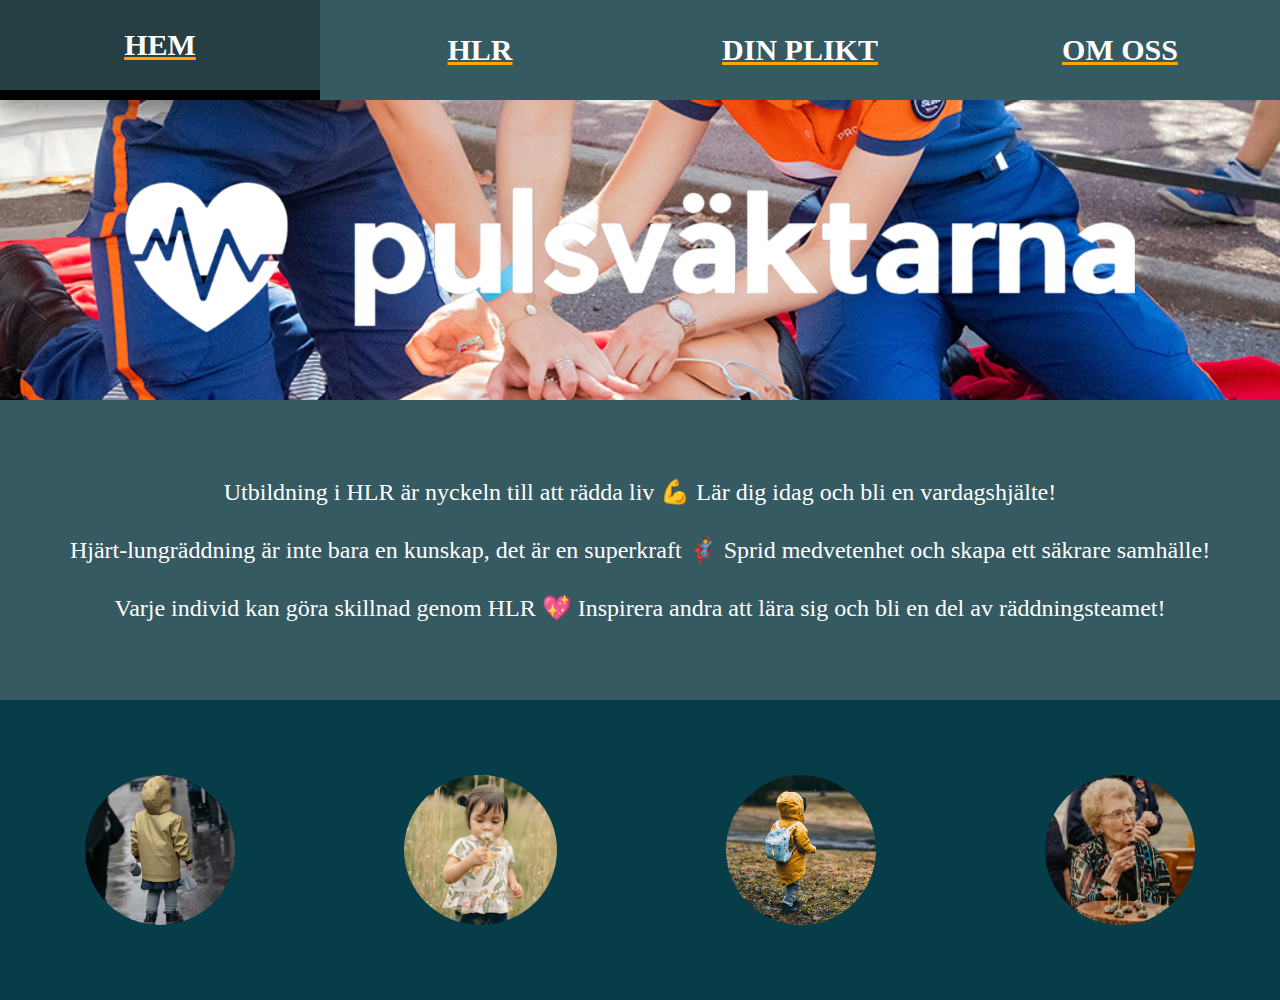
==== index.html @ 36053cb9 "skidresa jobb" ====
<!DOCTYPE html>
<html lang="en">
<head>
    <meta charset="UTF-8">
    <meta http-equiv="X-UA-Compatible" content="IE=edge">
    <meta name="viewport" content="width=device-width, initial-scale=1.0">
    <title>Main</title>
    <link rel="stylesheet" href="css/style.css">
</head>
<body>
    
    <nav>
        <ul id="link_list">
            <li><a href="/index.html">Hem</a></li>
            <li><a href="/hlr.html">HLR</a></li>
            <li><a href="/din_plikt.html">Din plikt</a></li>
            <li><a href="om_oss.html">Om oss</a></li>
        </ul>
        
        <div id="burger">
            <div id="burger_line_1" class="burger_line"></div>
            <div id="burger_line_2" class="burger_line"></div>
            <div id="burger_line_3" class="burger_line"></div>
        </div>
    </nav>

<div id="wrapper_main">

    
    <header id="rubrik">
        <img id="Logga_om_oss" src="/img/Logo_pulsväktarna_vit.png" alt="ERROR">
    </header>
    
    
    <div id="mobil_bilder">
        <img class="context_bild_main" src="/img/lil_bro_2.jpg" alt="ERROR">
        <img class="context_bild_main" src="/img/lil_bro_1.jpg" alt="ERROR">
        <img class="context_bild_main" src="/img/lil_bro_yellow.jpg" alt="ERROR">
        <img class="context_bild_main" src="/img/old_bro_1.jpg" alt="ERROR">
    </div>

    <div id="slogan">
        <p class="slagord"> Utbildning i HLR är nyckeln till att rädda liv 💪 Lär dig idag och bli en vardagshjälte!</p>

        <p class="slagord"> Hjärt-lungräddning är inte bara en kunskap, det är en superkraft 🦸 Sprid medvetenhet och skapa ett säkrare samhälle!</p>

        <p class="slagord"> Varje individ kan göra skillnad genom HLR 💖 Inspirera andra att lära sig och bli en del av räddningsteamet!</p>
    </div>

</div>

<script src="js/script.js"></script>

</body>
</html>
---- css/style.css ----
* {
    margin: 0;
    padding: 0;
    box-sizing: border-box;

    --burgerline_width: 30px;
    --burgerline_height: 6px;
    --burgerline_margin: 5px;
    font-family: "Playfair Display", serif;
    font-optical-sizing: auto;
    font-weight: <weight>;
    font-style: normal;
}

/* Generella taggar */
nav {
    height: 100px;
    width: 100%;
    background-color: var(--background_color);
    display: flex;
    justify-content: flex-end;
    align-items: center;
    background-color:#263f45;
    font-family: 'Courier New', Courier, monospace;
}

/* Wrappers Phone mode*/
#wrapper_main {
    display: grid;
    width: 100%;
    grid-template-columns:1fr;
    grid-template-rows: 200px 300px 150px;
    grid-template-areas: 
    "rub"
    "slogan" 
    "bilder"
    ;
}

#wrapper_hrl {
    display: grid;
    width: 100%;   
    grid-template-columns:1fr;
    grid-template-rows: 200px 300px 250px;
    grid-template-areas: 
    "rub"
    "picture2" 
    "text"
    ;
}

#wrapper_din_plikt {
    display: grid;
    height: 100vh;
    grid-template-columns:1fr;
    grid-template-rows: 200px 1fr;
    grid-template-areas: 
    "rub"
    "etik"
    ;
}

#wrapper_om_oss {
    display: grid;
    height: 100vh;
    grid-template-columns:1fr;
    grid-template-rows: 200px 200px 200px 200px;
    grid-template-areas: 
    "rub"
    "text1"
    "pic"
    "text2"
    ;
}


/* Responsiv layout taggar */
.links_visible {
    transform: translateY(500px);
}

.burger_line {
    width: var(--burgerline_width);
    height: var(--burgerline_height);
    margin: var(--burgerline_margin);
    background: rgb(255, 255, 255);
    border-radius: 20%;
    transition: all 0.5s;
}

#link_list {
    background: var(--background_color);
    display: flex;
    flex-direction: column;
    height: 200px;
    position: absolute;
    top: -400px;
    background-color:#263f45;
    list-style: none;
    z-index: 1;
    align-items: center;
    justify-content: space-around;
    width: 110px;
    border-bottom-left-radius: 30px;
    transition: 0.5s;
    
    
}

#burger {
    margin-right: 30px;
    cursor: pointer;
}

#link_list a {
    text-decoration: none;
    color: rgb(255, 255, 255);
    font-weight: bold;
    font-size: 0.8rem;
    text-transform: uppercase;
}

.burger_in_x_form #burger_line_2 {
    opacity: 0;
}

.burger_in_x_form #burger_line_1 {
    transform: translateY(calc(var(--burgerline_height) + var(--burgerline_margin))) rotate(45deg);
}

.burger_in_x_form #burger_line_3 {
    transform: translateY(calc((-1)*(var(--burgerline_height) + var(--burgerline_margin)))) rotate(-45deg);
}

/*Homepage phone mode*/
#rubrik {
    grid-area: rub;
    background-color: red;
    height: 100%;
    width: 100%;
    display: flex;
    align-items: center;
    justify-content: center;
    background-image: url("/img/Main_hlr.jpg");

}


#Logga_om_oss {
    height: auto;
    width: 85%;
}

#slogan {
    grid-area: slogan;
    width: 100%;
    background-color: #355A61;
    color: white;
    display: flex;
    flex-direction: column;
    justify-content: space-evenly;
    padding: 20px;
    font-size: 1.2rem;
}

#mobil_bilder {
    grid-area: bilder;
    background-color: #063d48;
    display: flex;
    justify-content: space-evenly;
    align-items: center;
    width: 100%;
}

.context_bild_main {
    border-radius: 50%;
    height: auto;
    width: 20%;

}

    
/* HRL Phone mode*/
#rubrik_hrl {
    grid-area: rub;
    background-color: #355A61;
    height: 100%;
    width: 100%;
    display: flex;
    align-items: center;
    justify-content: center;
    flex-direction: column;
    padding: 20px;
}

.big_text {
    color: orange;
    font-size: 2rem;
}

#inledning_hlr {
    color: white;
    width: 100%;
    font-size: 1rem;

}

#picture_hlr_1 {
    background-color: #4c7a83;
    grid-area: picture2;
    display: flex;
    align-items: center;
    justify-content: center;
}

#bild1 {
    width: 300px;
    height: auto;
}


#x1_axel {
    position: absolute;
    bottom: 15%;
    right: 0%;
    display: flex;
    flex-direction: row;
    width: 340px;
    justify-content: space-between;
    letter-spacing: 15px;
    color: rgb(255, 102, 0);
}
#inte_spaced {
    letter-spacing: normal;
    position: relative;
    font-size: 0.5rem;
    right: 5%;  
}
#y1_axel {
    position: absolute;
    right: 95%;
    bottom: 45%;
    display: flex;
    flex-direction: column;
    width: 5px;
    font-size: 0.8rem;
    color: rgb(255, 102, 0);
}



#text_hlr {
    grid-area: text;
    background-color: #304f56;
    display: flex;
    justify-content: center;
    text-align: center;
    align-items: center;
    flex-direction: column;
    color: white;
    padding: 10px;
}

#intro_7_steg {
    color: orange;
    margin: 10px;

}

/* Din plikt Phone mode*/

#rubrik_din_plikt {
    grid-area: rub;
    display: flex;
    justify-content: center;
    align-items: center;
    padding: 20px;
    font-size: 2rem;
    background-color: #376c77;
    height: 100%;
    width: 100%;
    color: orange;
    
}

#plikt_bak {
    width: 90%;
    height: auto;
    filter: brightness(40%);
    box-shadow: 10px 10px 30px 10px rgba(0, 0, 0, 0.7);
}

#text_din_plikt {
    grid-area: etik;
    background-color: #10343b;
    width: 100%;
    height: 100%;
    display: flex;
    justify-content: center;
    align-items: center;
    overflow: visible;
    position: relative;
}

#moral_text {
    width: 85%;
    font-size: 1rem;
    color: white;
    position: absolute;
}

.line {
    font-size: 2rem;
    color: orange;
    word-spacing: 0px;
}

/* Om oss Phone mode*/

#rubrik_om_oss {
    grid-area: rub;
    background-color: #376c77;
    height: 100%;
    display: flex;
    justify-content: center;
    align-items: center;
}

#om_oss_intro {
    grid-area: text1;
    background-color: #254a51;
    height: 100%;
    padding: 10px;
    color: white;
    flex-direction: row;
    padding: 20px;
    font-size: 1rem;
}

#text_om_oss {
    grid-area: text2;
    background-color: #1a373d;
    display: flex;
    justify-content: center;
    align-items: flex-start;
    padding: 20px;
    color: white;
    flex-direction: column;
    font-size: 1.2rem;
}

#picture_om_oss_1 {
    grid-area: pic;
    background-image: url("/img/Om_oss_1.jpg");
    background-size: cover;
}

@media screen and (min-width: 800px) {
    

/*Burger tranformation*/
#burger {

    display: none;
    }
    
    #link_list {
        flex-direction: row;
        height: 100px;
        width: 100%;
        position: absolute;
        top: 0px;
        justify-content: space-evenly;
        
    }

    #link_list a {
        font-size: 30px;
    }
    
    li {
        background-color:#355A61;
        display: flex;
        width: 100%;
        height: 100%;
        text-decoration: underline;
        text-decoration-color: orange;
    }

    li:hover {
        background-color: #263f45;
        color: white;
        border-bottom: 10px solid black;
        transition: 0.2s;
        box-shadow: 0 12px 16px 0 rgba(0,0,0,0.24), 0 17px 50px 0 rgba(0,0,0,0.19);
    }
    
    a { 
        height: 100%;
        width: 100%;
        display: flex;
        justify-content: center;
        align-items: center;
    }
    
/* Wrappers computer mode*/
#wrapper_main {
    display: grid;
    width: 100%;
    grid-template-columns:1fr;
    grid-template-rows: 300px 300px 300px;
    grid-template-areas: 
    "rub"
    "slogan"
    "bilder"
    ;
}

#wrapper_hrl {
    display: grid;
    height: 100vh;
    width: 100%;
    grid-template-columns:1fr 1fr;
    grid-template-rows: 300px 200px auto;
    grid-template-areas: 
    "rub text"
    "picture2 text"
    "picture2 text"
    ;
}

#wrapper_din_plikt {
    display: grid;
    height: 100vh;
    grid-template-columns:1fr;
    grid-template-rows: 200px 500px;
    grid-template-areas: 
    "rub"
    "etik"
    ;
}

#wrapper_om_oss {
    display: grid;
    height: 100vh;
    width: 100%;
    grid-template-columns:1fr 1fr;
    grid-template-rows: 200px auto;
    grid-template-areas: 
    "rub text"
    "pic1 pic1"
    ;
}



/* Homepage Computer mode*/
#rubrik {
    grid-area: rub;
    background-image: url("/img/Main_hlr.jpg");
    background-size: cover;
    width: 100%;
} 

#Logga_om_oss {
    height: auto;
    width: 85%;
}


#slogan {
    grid-area: slogan;
    width: 100%;
    display: flex;
    align-items: center;
    justify-content: center;

}

.slagord {
    padding: 15px;
    font-size: 1.5rem;

}

#mobil_bilder {
    grid-area: bilder;
    width: 100%;
    visibility: visible;
    background-color: #063d48;
    display: flex;
    align-items: center;
    justify-content: space-around;
    flex-direction: row;
}

.context_bild_main {
    border-radius: 50%;
    height: 50%;
    width: auto;

}



/* HRL Computer mode*/
#rubrik_hrl {
    grid-area: rub;
    background-color: #47676d;
    width: 100%;
    color: white;
    display: flex;
    flex-direction: column;
    align-items: center;
    justify-content: flex-start;
}

#inledning_hlr {
    margin-top: 2px;
    color: white;
    width: 80%;
    word-spacing: 2px;
    font-size: 20px;

}

.big_text {
    font-size: 60px;
    margin-top: 60px;
}

#picture_hlr_1 {
    background-color:#47676d;
    grid-area: picture2;
    position: relative;
}

#bild1 {
    width: 350px;
    height: auto;
    position: absolute;
    left: 20%;
    bottom: 40px;
}

#x1_axel {
    position: absolute;
    bottom: 0px;
    right: 25%;
    display: flex;
    flex-direction: row;
    width: 340px;
    justify-content: space-between;
    letter-spacing: 24px;
    color: orange;
}

#inte_spaced {
    font-size: 0.8rem;
    position: relative;
    bottom: 30px;
}

#y1_axel {
    position: absolute;
    right: 90%;
    bottom: 100px;
    display: flex;
    flex-direction: column;
    width: 5px;
    font-size: medium;
    color: orange;
}

#text_hlr {
    grid-area: text;
    background-color:#47676d;
    display: flex;
    justify-content: flex-start;
    align-items: flex-start;
    flex-direction: column;
    padding-left: 10%;
    list-style-type: circle;
    list-style: none;
}


#intro_7_steg {
    color: white;
    margin-bottom: 10px;
    font-size: x-large;
    position: relative;
    margin-top: 25%;
}

.steg_7 {
    color: white;
    font-size: large;
    padding-top: 5px;
    padding-bottom: 5px;
    text-align: left;

}







/* Din plikt Computer mode*/

#rubrik_din_plikt {
    grid-area: rub;
    background-color:#47676d;
    height: 100%;
    width: 100%;
    display: flex;
    justify-content: center;
    align-items: center;
    font-weight: bolder;
    color: orange;
    font-size: 3rem;
}


#text_din_plikt {
    grid-area: etik;
    width: 100%;
    display: flex;
    justify-content: center;
    align-items: center;
    padding: 70px;
    color: white;
    font-size: larger;
    background-color:#355A61;
    overflow: visible;
    position: relative;
}

#plikt_bak {
    width: 80%;
    height: auto;
    position: relative;
    filter: brightness(40%);
}

#moral_text {
    font-size: 1.5rem;
    color: white;
    position: absolute;
    width: 60%;
}

.line {
    font-size: 4rem;
    color: orange;
    letter-spacing: 0px;
}


#line_close {
    font-size: 4rem;
    color: orange;
    letter-spacing: -0.6rem;

}
/* Om oss Computer mode*/

.color {
    color: orange;

}

#rubrik_om_oss {
    grid-area: rub;
    background-color: #263f45;
    height: 100%;
    display: flex;
    position: relative;
    align-items: center;
    justify-content: center;
    width: 200%;
}

#Logga_om_oss {
    height: auto;
    z-index: 6;
}

#om_oss_intro {
    font-family: "Playfair Display", serif;
  font-optical-sizing: auto;
  font-weight: <weight>;
  font-style: normal;
    position: absolute;
    padding-bottom: 20px;
    padding-top: 5%;
    background-color: transparent;
    height: 50%;
    z-index: 5;
    width: 40%;
    font-size: 1.6rem;
    color: white;
    left: 6%;
}

#text_om_oss {
    grid-area: text;
    position: absolute;
    padding-top: 15%;
    padding-left: 35px;
    right: 0px;
    height: 100%;
    width: 40%;
    background-color: #263f45;
    color: white;
    display: flex;
    flex-direction: column;
    justify-content: center;
    font-size: 1.3rem;
    filter:opacity(80%);
    overflow: visible;
    z-index: 5;
    row-gap: 30px;
    
}

.text_inuti_oss {
    text-align: left;
    width: 50%;
}

#picture_om_oss_1 {
    background-image: url(/img/Om_oss_2.jpg);
    background-position: center;
    height: 100%;
    width: 100%;
    background-size: cover;
    filter: brightness(50%);
    grid-area: pic1;
    
}

    }
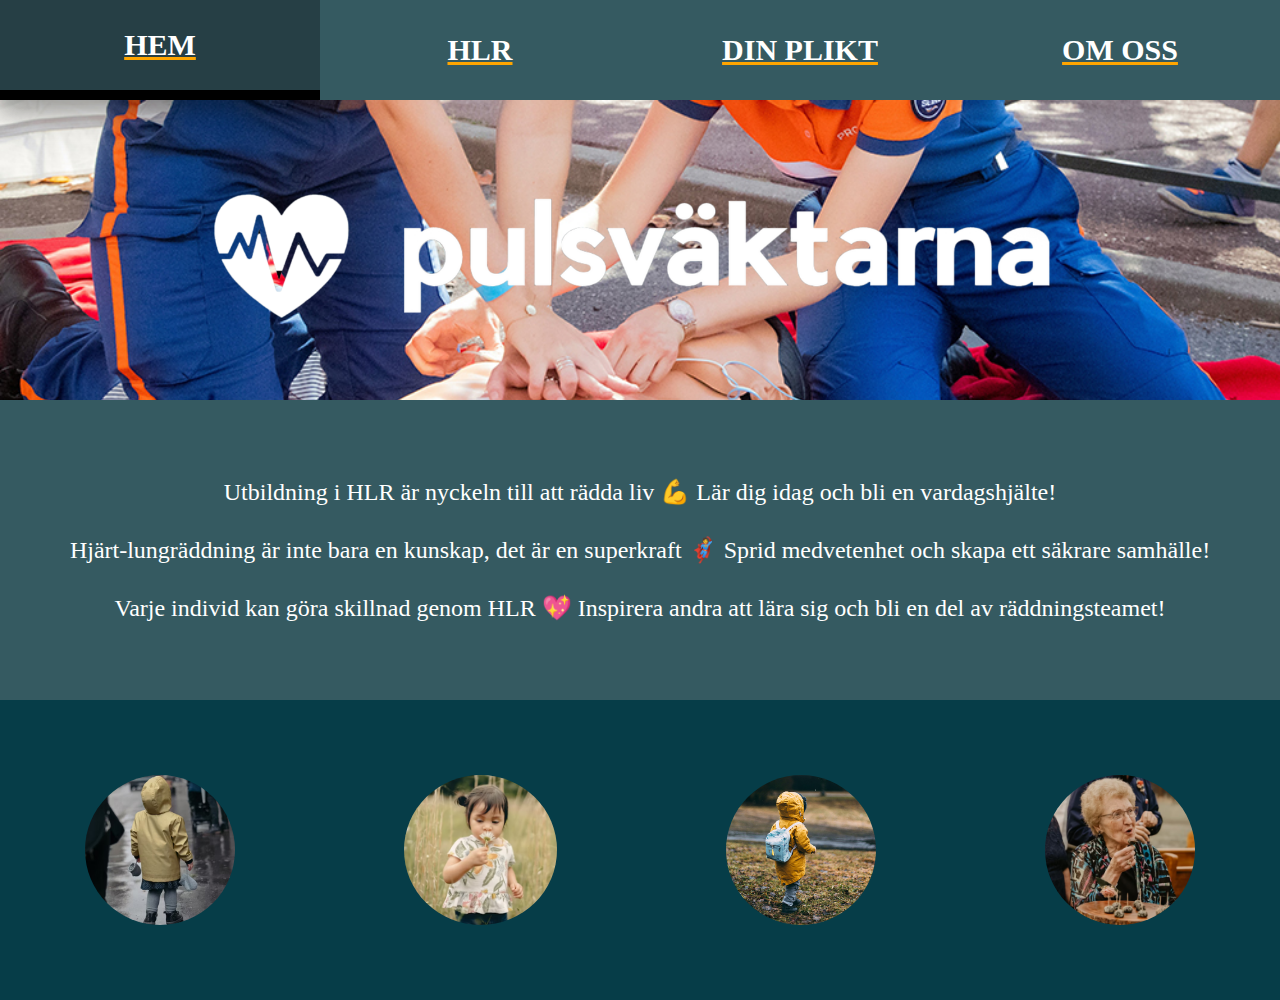
==== commit a4170cb7: "extra" ====
--- a/index.html
+++ b/index.html
@@ -1,5 +1,5 @@
 <!DOCTYPE html>
-<html lang="en">
+<html lang="sv">
 <head>
     <meta charset="UTF-8">
     <meta http-equiv="X-UA-Compatible" content="IE=edge">
@@ -8,7 +8,6 @@
     <link rel="stylesheet" href="css/style.css">
 </head>
 <body>
-    
     <nav>
         <ul id="link_list">
             <li><a href="/index.html">Hem</a></li>
@@ -16,40 +15,28 @@
             <li><a href="/din_plikt.html">Din plikt</a></li>
             <li><a href="om_oss.html">Om oss</a></li>
         </ul>
-        
         <div id="burger">
             <div id="burger_line_1" class="burger_line"></div>
             <div id="burger_line_2" class="burger_line"></div>
             <div id="burger_line_3" class="burger_line"></div>
         </div>
     </nav>
-
-<div id="wrapper_main">
-
-    
-    <header id="rubrik">
-        <img id="Logga_om_oss" src="/img/Logo_pulsväktarna_vit.png" alt="ERROR">
-    </header>
-    
-    
-    <div id="mobil_bilder">
-        <img class="context_bild_main" src="/img/lil_bro_2.jpg" alt="ERROR">
-        <img class="context_bild_main" src="/img/lil_bro_1.jpg" alt="ERROR">
-        <img class="context_bild_main" src="/img/lil_bro_yellow.jpg" alt="ERROR">
-        <img class="context_bild_main" src="/img/old_bro_1.jpg" alt="ERROR">
+    <div id="wrapper_main">
+        <header id="rubrik">
+            <img id="Logga_om_oss" src="/img/Logo_pulsväktarna_vit.png" alt="logga (pulsväktarna)">
+        </header>
+        <div id="mobil_bilder">
+            <img class="context_bild_main" src="/img/lil_bro_2.jpg" alt="Bild på Barn">
+            <img class="context_bild_main" src="/img/lil_bro_1.jpg" alt="Bild på Barn">
+            <img class="context_bild_main" src="/img/lil_bro_yellow.jpg" alt="Bild på Barn">
+            <img class="context_bild_main" src="/img/old_bro_1.jpg" alt="Bild på Äldre">
+        </div>
+        <div id="slogan">
+            <p class="slagord"> Utbildning i HLR är nyckeln till att rädda liv 💪 Lär dig idag och bli en vardagshjälte!</p>
+            <p class="slagord"> Hjärt-lungräddning är inte bara en kunskap, det är en superkraft 🦸 Sprid medvetenhet och skapa ett säkrare samhälle!</p>
+            <p class="slagord"> Varje individ kan göra skillnad genom HLR 💖 Inspirera andra att lära sig och bli en del av räddningsteamet!</p>
+        </div>
     </div>
-
-    <div id="slogan">
-        <p class="slagord"> Utbildning i HLR är nyckeln till att rädda liv 💪 Lär dig idag och bli en vardagshjälte!</p>
-
-        <p class="slagord"> Hjärt-lungräddning är inte bara en kunskap, det är en superkraft 🦸 Sprid medvetenhet och skapa ett säkrare samhälle!</p>
-
-        <p class="slagord"> Varje individ kan göra skillnad genom HLR 💖 Inspirera andra att lära sig och bli en del av räddningsteamet!</p>
-    </div>
-
-</div>
-
-<script src="js/script.js"></script>
-
+    <script src="js/script.js"></script>
 </body>
 </html>--- a/css/style.css
+++ b/css/style.css
@@ -1,8 +1,5 @@
 
-
-
-
-* {
+*{
     margin: 0;
     padding: 0;
     box-sizing: border-box;
@@ -11,8 +8,6 @@
     --burgerline_height: 6px;
     --burgerline_margin: 5px;
     font-family: "Playfair Display", serif;
-    font-optical-sizing: auto;
-    font-weight: <weight>;
     font-style: normal;
 }
 
@@ -33,7 +28,7 @@
     display: grid;
     width: 100%;
     grid-template-columns:1fr;
-    grid-template-rows: 200px 300px 150px;
+    grid-template-rows: 200px 300px 400px;
     grid-template-areas: 
     "rub"
     "slogan" 
@@ -45,7 +40,7 @@
     display: grid;
     width: 100%;   
     grid-template-columns:1fr;
-    grid-template-rows: 200px 300px 250px;
+    grid-template-rows: 200px 300px 300px;
     grid-template-areas: 
     "rub"
     "picture2" 
@@ -68,7 +63,7 @@
     display: grid;
     height: 100vh;
     grid-template-columns:1fr;
-    grid-template-rows: 200px 200px 200px 200px;
+    grid-template-rows: 200px 200px 200px auto;
     grid-template-areas: 
     "rub"
     "text1"
@@ -174,6 +169,7 @@
     justify-content: space-evenly;
     align-items: center;
     width: 100%;
+    height: 100%;
 }
 
 .context_bild_main {
@@ -198,7 +194,7 @@
 }
 
 .big_text {
-    color: orange;
+    color: #ffa500;
     font-size: 2rem;
 }
 
@@ -222,37 +218,6 @@
     height: auto;
 }
 
-
-#x1_axel {
-    position: absolute;
-    bottom: 15%;
-    right: 0%;
-    display: flex;
-    flex-direction: row;
-    width: 340px;
-    justify-content: space-between;
-    letter-spacing: 15px;
-    color: rgb(255, 102, 0);
-}
-#inte_spaced {
-    letter-spacing: normal;
-    position: relative;
-    font-size: 0.5rem;
-    right: 5%;  
-}
-#y1_axel {
-    position: absolute;
-    right: 95%;
-    bottom: 45%;
-    display: flex;
-    flex-direction: column;
-    width: 5px;
-    font-size: 0.8rem;
-    color: rgb(255, 102, 0);
-}
-
-
-
 #text_hlr {
     grid-area: text;
     background-color: #304f56;
@@ -263,6 +228,7 @@
     flex-direction: column;
     color: white;
     padding: 10px;
+    height: 100%;
 }
 
 #intro_7_steg {
@@ -288,7 +254,7 @@
 }
 
 #plikt_bak {
-    width: 90%;
+    width: 90% ;
     height: auto;
     filter: brightness(40%);
     box-shadow: 10px 10px 30px 10px rgba(0, 0, 0, 0.7);
@@ -347,16 +313,17 @@
     display: flex;
     justify-content: center;
     align-items: flex-start;
-    padding: 20px;
     color: white;
     flex-direction: column;
     font-size: 1.2rem;
 }
 
-#picture_om_oss_1 {
+
+#picture_om_oss {
     grid-area: pic;
-    background-image: url("/img/Om_oss_1.jpg");
-    background-size: cover;
+    width: 100%;
+    height: 100%;
+    filter: brightness(60%);
 }
 
 @media screen and (min-width: 800px) {
@@ -411,7 +378,7 @@
 #wrapper_main {
     display: grid;
     width: 100%;
-    grid-template-columns:1fr;
+    grid-template-columns: 100%;
     grid-template-rows: 300px 300px 300px;
     grid-template-areas: 
     "rub"
@@ -437,7 +404,7 @@
     display: grid;
     height: 100vh;
     grid-template-columns:1fr;
-    grid-template-rows: 200px 500px;
+    grid-template-rows: 200px auto;
     grid-template-areas: 
     "rub"
     "etik"
@@ -446,19 +413,18 @@
 
 #wrapper_om_oss {
     display: grid;
-    height: 100vh;
-    width: 100%;
     grid-template-columns:1fr 1fr;
     grid-template-rows: 200px auto;
     grid-template-areas: 
     "rub text"
-    "pic1 pic1"
+    "pic_om pic_om"
     ;
 }
 
 
 
 /* Homepage Computer mode*/
+
 #rubrik {
     grid-area: rub;
     background-image: url("/img/Main_hlr.jpg");
@@ -525,6 +491,7 @@
     width: 80%;
     word-spacing: 2px;
     font-size: 20px;
+    z-index: 5;
 
 }
 
@@ -545,35 +512,6 @@
     position: absolute;
     left: 20%;
     bottom: 40px;
-}
-
-#x1_axel {
-    position: absolute;
-    bottom: 0px;
-    right: 25%;
-    display: flex;
-    flex-direction: row;
-    width: 340px;
-    justify-content: space-between;
-    letter-spacing: 24px;
-    color: orange;
-}
-
-#inte_spaced {
-    font-size: 0.8rem;
-    position: relative;
-    bottom: 30px;
-}
-
-#y1_axel {
-    position: absolute;
-    right: 90%;
-    bottom: 100px;
-    display: flex;
-    flex-direction: column;
-    width: 5px;
-    font-size: medium;
-    color: orange;
 }
 
 #text_hlr {
@@ -634,7 +572,6 @@
     display: flex;
     justify-content: center;
     align-items: center;
-    padding: 70px;
     color: white;
     font-size: larger;
     background-color:#355A61;
@@ -643,17 +580,22 @@
 }
 
 #plikt_bak {
-    width: 80%;
+    grid-area: etik;
+    width: 50%;
     height: auto;
     position: relative;
     filter: brightness(40%);
+    max-width: 750px;
+    min-width: 600px;
 }
 
 #moral_text {
     font-size: 1.5rem;
     color: white;
     position: absolute;
-    width: 60%;
+    width: 40%;
+    min-width: 550px;
+    max-width: 700px;
 }
 
 .line {
@@ -690,41 +632,34 @@
 #Logga_om_oss {
     height: auto;
     z-index: 6;
+    max-width: 900px;
 }
 
 #om_oss_intro {
     font-family: "Playfair Display", serif;
-  font-optical-sizing: auto;
-  font-weight: <weight>;
-  font-style: normal;
+    font-style: normal;
     position: absolute;
-    padding-bottom: 20px;
-    padding-top: 5%;
     background-color: transparent;
-    height: 50%;
+    height: 30%;
     z-index: 5;
     width: 40%;
     font-size: 1.6rem;
-    color: white;
+    color: rgb(255, 255, 255);
     left: 6%;
 }
 
 #text_om_oss {
     grid-area: text;
     position: absolute;
-    padding-top: 15%;
     padding-left: 35px;
+    padding-top: 90px;
     right: 0px;
     height: 100%;
     width: 40%;
     background-color: #263f45;
     color: white;
-    display: flex;
-    flex-direction: column;
-    justify-content: center;
     font-size: 1.3rem;
     filter:opacity(80%);
-    overflow: visible;
     z-index: 5;
     row-gap: 30px;
     
@@ -735,22 +670,12 @@
     width: 50%;
 }
 
-#picture_om_oss_1 {
-    background-image: url(/img/Om_oss_2.jpg);
-    background-position: center;
-    height: 100%;
-    width: 100%;
-    background-size: cover;
-    filter: brightness(50%);
-    grid-area: pic1;
-    
-}
-
-    }
-
-
-
-
-
-
-
+#picture_om_oss {
+    grid-area: pic_om;
+    width: 100%;
+    height: 100%;
+    overflow: hidden;
+    filter: brightness(40%);
+}
+
+}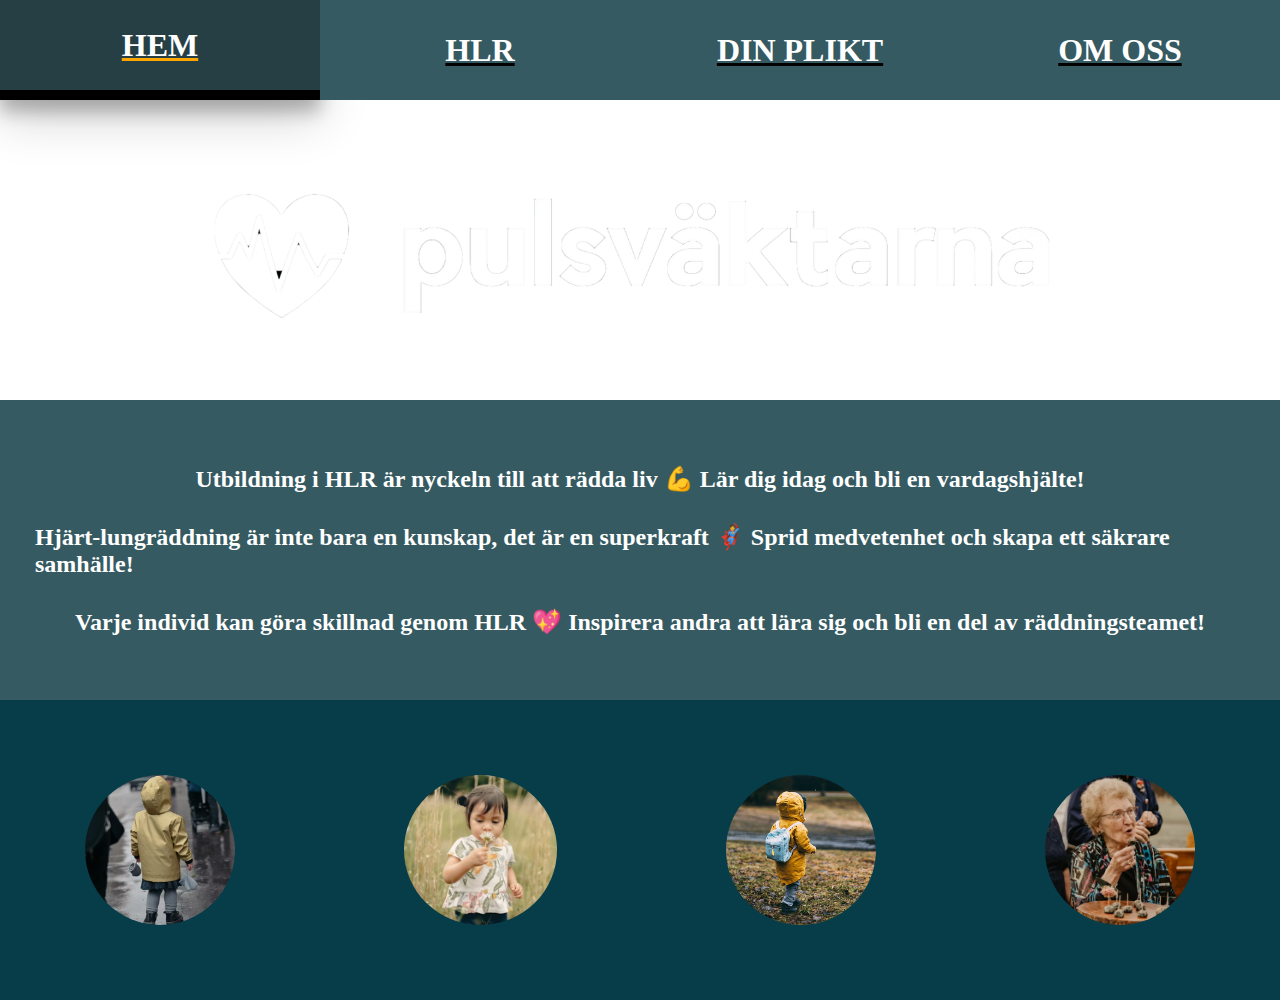
==== commit 0933c013: "v.18" ====
--- a/index.html
+++ b/index.html
@@ -10,9 +10,9 @@
 <body>
     <nav>
         <ul id="link_list">
-            <li><a href="/index.html">Hem</a></li>
-            <li><a href="/hlr.html">HLR</a></li>
-            <li><a href="/din_plikt.html">Din plikt</a></li>
+            <li><a href="index.html">Hem</a></li>
+            <li><a href="hlr.html">HLR</a></li>
+            <li><a href="din_plikt.html">Din plikt</a></li>
             <li><a href="om_oss.html">Om oss</a></li>
         </ul>
         <div id="burger">
@@ -23,19 +23,19 @@
     </nav>
     <div id="wrapper_main">
         <header id="rubrik">
-            <img id="Logga_om_oss" src="/img/Logo_pulsväktarna_vit.png" alt="logga (pulsväktarna)">
+            <img id="Logga_om_oss" src="img/logo_pulsvaktarna_vit.png" alt="logga (pulsväktarna)">
         </header>
-        <div id="mobil_bilder">
-            <img class="context_bild_main" src="/img/lil_bro_2.jpg" alt="Bild på Barn">
-            <img class="context_bild_main" src="/img/lil_bro_1.jpg" alt="Bild på Barn">
-            <img class="context_bild_main" src="/img/lil_bro_yellow.jpg" alt="Bild på Barn">
-            <img class="context_bild_main" src="/img/old_bro_1.jpg" alt="Bild på Äldre">
-        </div>
-        <div id="slogan">
-            <p class="slagord"> Utbildning i HLR är nyckeln till att rädda liv 💪 Lär dig idag och bli en vardagshjälte!</p>
-            <p class="slagord"> Hjärt-lungräddning är inte bara en kunskap, det är en superkraft 🦸 Sprid medvetenhet och skapa ett säkrare samhälle!</p>
-            <p class="slagord"> Varje individ kan göra skillnad genom HLR 💖 Inspirera andra att lära sig och bli en del av räddningsteamet!</p>
-        </div>
+        <footer id="mobil_bilder">
+            <img class="context_bild_main" src="img/lil_bro_2.jpg" alt="Bild på Barn">
+            <img class="context_bild_main" src="img/lil_bro_1.jpg" alt="Bild på Barn">
+            <img class="context_bild_main" src="img/lil_bro_yellow.jpg" alt="Bild på Barn">
+            <img class="context_bild_main" src="img/old_bro_1.jpg" alt="Bild på Äldre">
+        </footer>
+        <section id="slogan">
+            <h2 class="slagord"> Utbildning i HLR är nyckeln till att rädda liv 💪 Lär dig idag och bli en vardagshjälte!</h2>
+            <h2 class="slagord"> Hjärt-lungräddning är inte bara en kunskap, det är en superkraft 🦸 Sprid medvetenhet och skapa ett säkrare samhälle!</h2>
+            <h2 class="slagord"> Varje individ kan göra skillnad genom HLR 💖 Inspirera andra att lära sig och bli en del av räddningsteamet!</h2>
+        </section>
     </div>
     <script src="js/script.js"></script>
 </body>
--- a/css/style.css
+++ b/css/style.css
@@ -134,13 +134,12 @@
 /*Homepage phone mode*/
 #rubrik {
     grid-area: rub;
-    background-color: red;
-    height: 100%;
-    width: 100%;
-    display: flex;
-    align-items: center;
-    justify-content: center;
-    background-image: url("/img/Main_hlr.jpg");
+    height: 100%;
+    width: 100%;
+    display: flex;
+    align-items: center;
+    justify-content: center;
+    background-image: url("/img/main_hlr.jpg");
 
 }
 
@@ -346,7 +345,7 @@
     }
 
     #link_list a {
-        font-size: 30px;
+        font-size: 2rem;
     }
     
     li {
@@ -355,7 +354,7 @@
         width: 100%;
         height: 100%;
         text-decoration: underline;
-        text-decoration-color: orange;
+        
     }
 
     li:hover {
@@ -364,6 +363,7 @@
         border-bottom: 10px solid black;
         transition: 0.2s;
         box-shadow: 0 12px 16px 0 rgba(0,0,0,0.24), 0 17px 50px 0 rgba(0,0,0,0.19);
+        text-decoration-color: orange;
     }
     
     a { 
@@ -427,7 +427,7 @@
 
 #rubrik {
     grid-area: rub;
-    background-image: url("/img/Main_hlr.jpg");
+    background-image: url("/img/main_hlr.jpg");
     background-size: cover;
     width: 100%;
 } 
@@ -496,7 +496,7 @@
 }
 
 .big_text {
-    font-size: 60px;
+    font-size: 4rem;
     margin-top: 60px;
 }
 
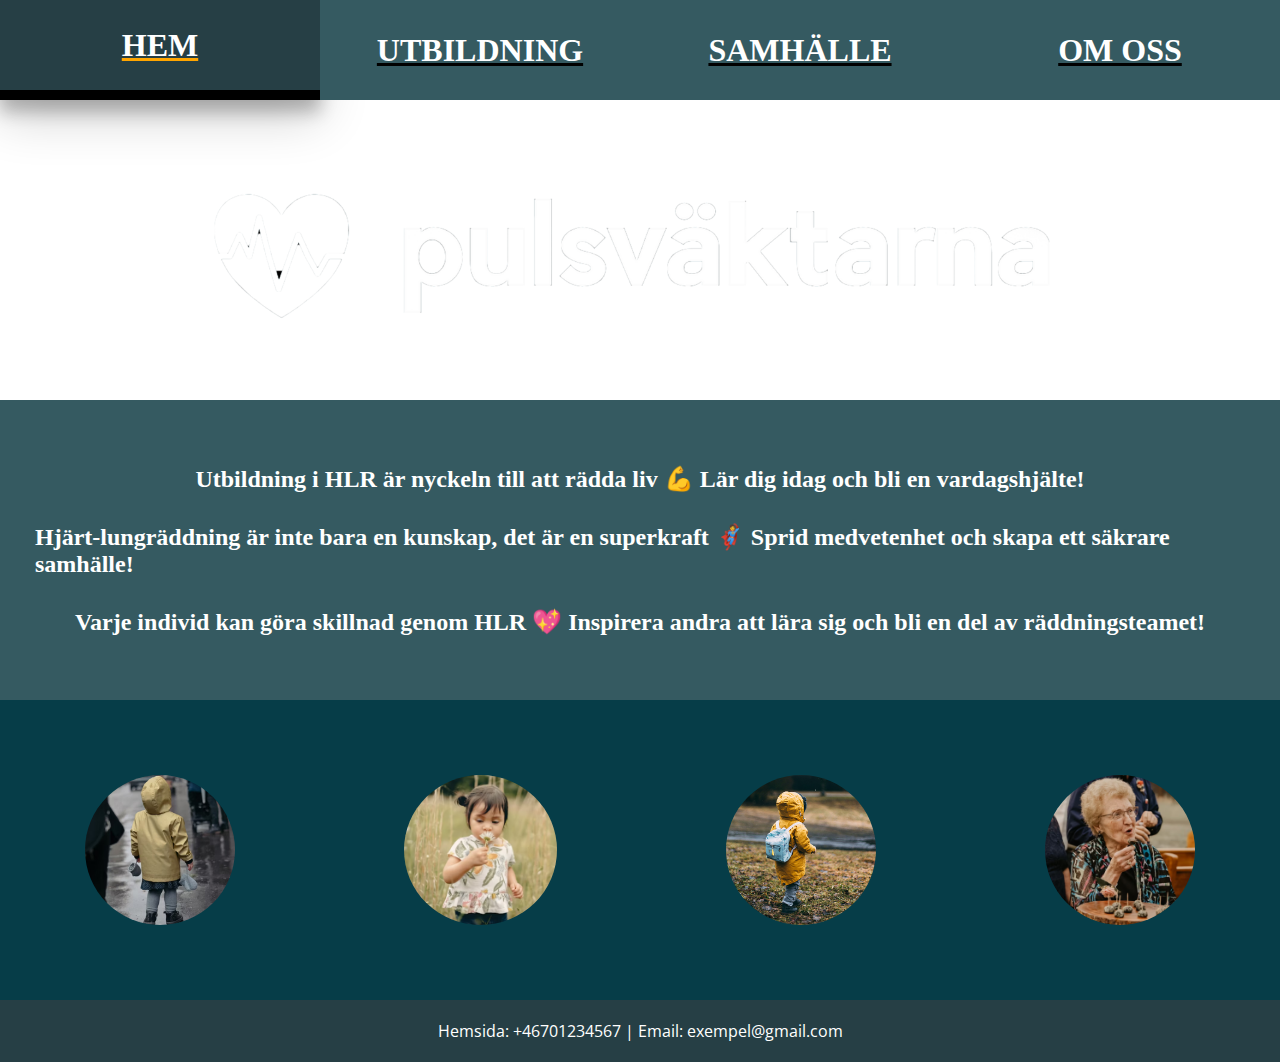
==== commit fc803953: "v.21" ====
--- a/index.html
+++ b/index.html
@@ -1,18 +1,22 @@
-<!DOCTYPE html>
+
+ <!DOCTYPE html>
 <html lang="sv">
 <head>
     <meta charset="UTF-8">
     <meta http-equiv="X-UA-Compatible" content="IE=edge">
     <meta name="viewport" content="width=device-width, initial-scale=1.0">
     <title>Main</title>
+    <link rel="preconnect" href="https://fonts.googleapis.com">
+    <link rel="preconnect" href="https://fonts.gstatic.com" crossorigin>
+    <link href="https://fonts.googleapis.com/css2?family=Open+Sans:ital,wght@0,300..800;1,300..800&display=swap" rel="stylesheet">
     <link rel="stylesheet" href="css/style.css">
 </head>
 <body>
     <nav>
         <ul id="link_list">
             <li><a href="index.html">Hem</a></li>
-            <li><a href="hlr.html">HLR</a></li>
-            <li><a href="din_plikt.html">Din plikt</a></li>
+            <li><a href="hlr.html">Utbildning</a></li>
+            <li><a href="din_plikt.html">Samhälle</a></li>
             <li><a href="om_oss.html">Om oss</a></li>
         </ul>
         <div id="burger">
@@ -37,6 +41,11 @@
             <h2 class="slagord"> Varje individ kan göra skillnad genom HLR 💖 Inspirera andra att lära sig och bli en del av räddningsteamet!</h2>
         </section>
     </div>
+
+    <footer id="footer">
+        <p>Hemsida: +46701234567 | Email: exempel@gmail.com</p>
+    </footer> 
+    
     <script src="js/script.js"></script>
 </body>
 </html>--- a/css/style.css
+++ b/css/style.css
@@ -1,3 +1,5 @@
+
+
 
 *{
     margin: 0;
@@ -11,8 +13,28 @@
     font-style: normal;
 }
 
+
 /* Generella taggar */
+
+#footer {
+    background-color: #263f45;
+    color: white;
+    text-align: center;
+    padding: 20px;
+    bottom: 0;
+    width: 100%;
+}
+
+#footer p {
+    margin: 0;
+    font-family: "Open Sans", sans-serif;
+    font-weight: 400;
+}
+
 nav {
+    font-family: "Open Sans", sans-serif;
+    font-weight: 400;
+    
     height: 100px;
     width: 100%;
     background-color: var(--background_color);
@@ -52,10 +74,12 @@
     display: grid;
     height: 100vh;
     grid-template-columns:1fr;
-    grid-template-rows: 200px 1fr;
+    grid-template-rows: 200px 300px 200px 100px;
     grid-template-areas: 
     "rub"
     "etik"
+    "tjomme_bild"
+    "tjomme_text"
     ;
 }
 
@@ -139,7 +163,7 @@
     display: flex;
     align-items: center;
     justify-content: center;
-    background-image: url("/img/main_hlr.jpg");
+    background-image: url(../img/main_hlr.jpg);
 
 }
 
@@ -158,7 +182,7 @@
     flex-direction: column;
     justify-content: space-evenly;
     padding: 20px;
-    font-size: 1.2rem;
+    font-size: 0.8rem;
 }
 
 #mobil_bilder {
@@ -238,7 +262,26 @@
 
 /* Din plikt Phone mode*/
 
+#but_left {
+    height: 40px;
+    width: auto;
+    position: absolute;
+    z-index: 5;
+    left: 1%;
+}
+
+#but_right {
+    height: 40px;
+    width: auto;
+    position: absolute;
+    z-index: 5;
+    right: 1%;
+}
+
+
 #rubrik_din_plikt {
+    font-family: "Roboto Condensed", sans-serif;
+    font-weight: 800;
     grid-area: rub;
     display: flex;
     justify-content: center;
@@ -253,7 +296,7 @@
 }
 
 #plikt_bak {
-    width: 90% ;
+    width: 70% ;
     height: auto;
     filter: brightness(40%);
     box-shadow: 10px 10px 30px 10px rgba(0, 0, 0, 0.7);
@@ -272,10 +315,11 @@
 }
 
 #moral_text {
-    width: 85%;
-    font-size: 1rem;
-    color: white;
-    position: absolute;
+    width: 60%;
+    font-size: 0.7rem;
+    color: white;
+    position: absolute;
+    font-family: "Sevillana", cursive;
 }
 
 .line {
@@ -284,7 +328,44 @@
     word-spacing: 0px;
 }
 
+
+#tjomme_bilder {
+    grid-area: tjomme_bild;
+    background-color: #1b6371;
+    display:grid;
+    display: flex;
+    align-items: center;
+    justify-content: space-evenly;
+}
+
+.tjomme_pic {
+    width: 100px;
+    height: auto;
+}
+
+#tjomme_replik {
+    grid-area: tjomme_text;
+    background-color: #10343b;
+    display: flex;
+    align-items: center;
+    justify-content: space-evenly;
+}
+
+.tjomme_snackar {
+    color: white;
+    font-size: calc(1vw +  1.2vh + 1.5vmin);
+    display: flex;
+
+}
+
+
 /* Om oss Phone mode*/
+
+.color {
+    color: orange;
+    font-family: "Roboto Condensed", sans-serif;
+    font-weight: 800;
+}
 
 #rubrik_om_oss {
     grid-area: rub;
@@ -303,7 +384,7 @@
     color: white;
     flex-direction: row;
     padding: 20px;
-    font-size: 1rem;
+    font-size: 0.9rem;
 }
 
 #text_om_oss {
@@ -324,6 +405,7 @@
     height: 100%;
     filter: brightness(60%);
 }
+
 
 @media screen and (min-width: 800px) {
     
@@ -404,10 +486,12 @@
     display: grid;
     height: 100vh;
     grid-template-columns:1fr;
-    grid-template-rows: 200px auto;
+    grid-template-rows: 200px 550px 600px 100px;
     grid-template-areas: 
     "rub"
     "etik"
+    "tjomme_bild"
+    "tjomme_text"
     ;
 }
 
@@ -427,7 +511,7 @@
 
 #rubrik {
     grid-area: rub;
-    background-image: url("/img/main_hlr.jpg");
+    background-image: url(../img/main_hlr.jpg);
     background-size: cover;
     width: 100%;
 } 
@@ -486,11 +570,13 @@
 }
 
 #inledning_hlr {
+    font-family: "Open Sans", sans-serif;
+    font-weight: 200;
     margin-top: 2px;
     color: white;
-    width: 80%;
+    width: 90%;
     word-spacing: 2px;
-    font-size: 20px;
+    font-size: calc(0.8vw + 0.8vh + 0.8vmin);
     z-index: 5;
 
 }
@@ -507,7 +593,7 @@
 }
 
 #bild1 {
-    width: 350px;
+    width: 50%;
     height: auto;
     position: absolute;
     left: 20%;
@@ -516,7 +602,9 @@
 
 #text_hlr {
     grid-area: text;
-    background-color:#47676d;
+    background-image: url("../img/dark_pulse.jpg");
+    background-size: cover;
+    background-position: center;
     display: flex;
     justify-content: flex-start;
     align-items: flex-start;
@@ -528,19 +616,24 @@
 
 
 #intro_7_steg {
-    color: white;
+    font-family: "Roboto Condensed", sans-serif;
+    font-weight: 800;
+    color: orange;
     margin-bottom: 10px;
-    font-size: x-large;
+    font-size: 2rem;
     position: relative;
     margin-top: 25%;
 }
 
 .steg_7 {
+    font-family: "Open Sans", sans-serif;
+    font-weight: 400;
     color: white;
     font-size: large;
     padding-top: 5px;
     padding-bottom: 5px;
     text-align: left;
+    font-size: calc(0.8vw + 0.8vh + 0.8vmin);
 
 }
 
@@ -551,6 +644,23 @@
 
 
 /* Din plikt Computer mode*/
+
+#but_left {
+    height: 100px;
+    width: auto;
+    position: absolute;
+    z-index: 5;
+    left: 10%;
+}
+
+#but_right {
+    height: 100px;
+    width: auto;
+    position: absolute;
+    z-index: 5;
+    right: 10%;
+}
+
 
 #rubrik_din_plikt {
     grid-area: rub;
@@ -562,7 +672,7 @@
     align-items: center;
     font-weight: bolder;
     color: orange;
-    font-size: 3rem;
+    font-size: 5rem;
 }
 
 
@@ -585,7 +695,7 @@
     height: auto;
     position: relative;
     filter: brightness(40%);
-    max-width: 750px;
+    max-width: 900px;
     min-width: 600px;
 }
 
@@ -611,11 +721,49 @@
     letter-spacing: -0.6rem;
 
 }
+
+#tjomme_bilder {
+    grid-area: tjomme_bild;
+    background-color: #213a3f;
+    display:grid;
+    display: flex;
+    align-items: center;
+    justify-content: space-evenly;
+}
+
+.tjomme_pic {
+    width: 300px;
+    height: auto;
+}
+
+#tjomme_replik {
+    grid-area: tjomme_text;
+    background-color: #213a3f;
+    display: flex;
+    align-items: flex-start;
+    justify-content: space-evenly;
+}
+
+.tjomme_snackar {
+    color: white;
+    font-size: calc(1vw +  1.2vh + 1.5vmin);
+
+}
+
 /* Om oss Computer mode*/
 
 .color {
     color: orange;
-
+    font-size: 2rem;
+    font-family: "Roboto Condensed", sans-serif;
+    font-weight: 800;
+}
+
+#color_big {
+    color: orange;
+    font-size: 6rem;
+    font-family: "Roboto Condensed", sans-serif;
+    font-weight: 800;
 }
 
 #rubrik_om_oss {
@@ -636,14 +784,14 @@
 }
 
 #om_oss_intro {
-    font-family: "Playfair Display", serif;
+    font-family: "Open Sans", sans-serif;
     font-style: normal;
     position: absolute;
     background-color: transparent;
-    height: 30%;
+    height: 50%;
     z-index: 5;
     width: 40%;
-    font-size: 1.6rem;
+    font-size: calc(0.8vw + 0.8vh + 0.8vmin);
     color: rgb(255, 255, 255);
     left: 6%;
 }
@@ -651,14 +799,13 @@
 #text_om_oss {
     grid-area: text;
     position: absolute;
-    padding-left: 35px;
-    padding-top: 90px;
+    padding-left: 120px;
     right: 0px;
     height: 100%;
     width: 40%;
     background-color: #263f45;
     color: white;
-    font-size: 1.3rem;
+    font-size: 2rem;
     filter:opacity(80%);
     z-index: 5;
     row-gap: 30px;
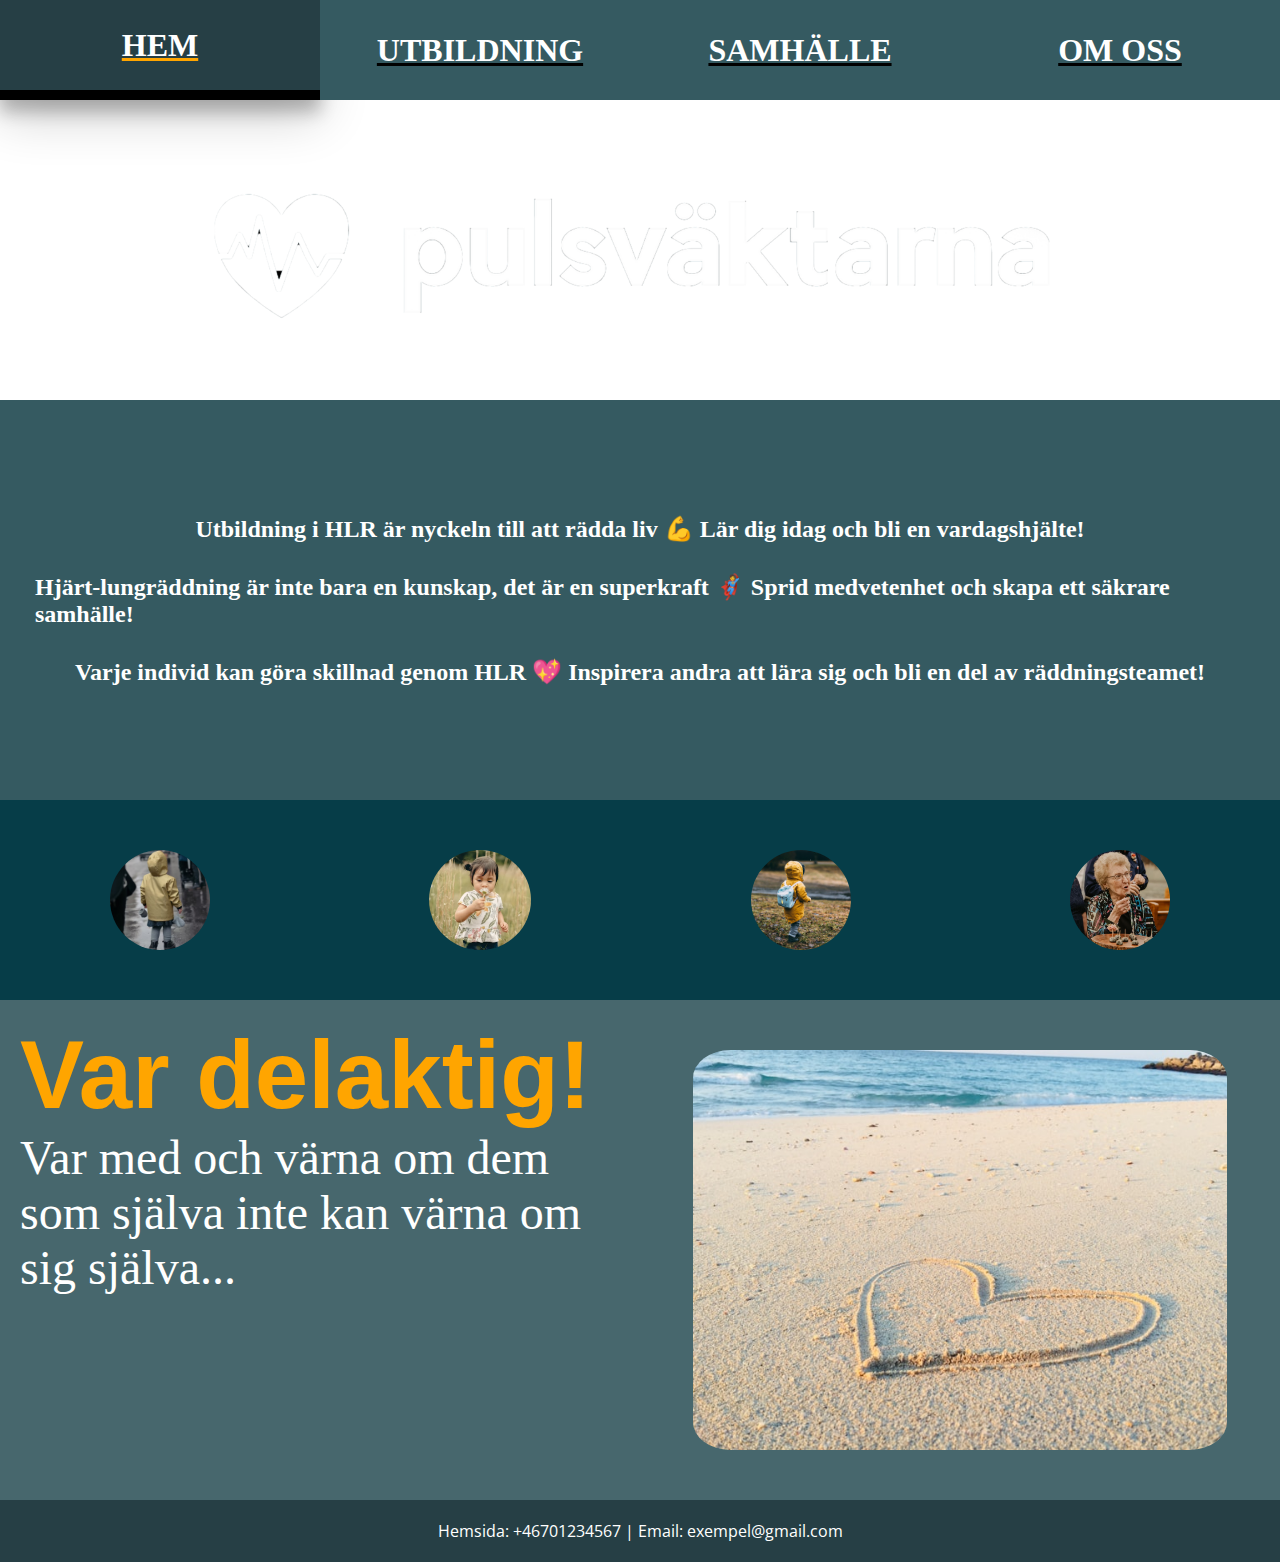
==== commit becf79ab: "v.21" ====
--- a/index.html
+++ b/index.html
@@ -40,7 +40,22 @@
             <h2 class="slagord"> Hjärt-lungräddning är inte bara en kunskap, det är en superkraft 🦸 Sprid medvetenhet och skapa ett säkrare samhälle!</h2>
             <h2 class="slagord"> Varje individ kan göra skillnad genom HLR 💖 Inspirera andra att lära sig och bli en del av räddningsteamet!</h2>
         </section>
+
+        <section id="main_content">
+            <div id="text_section">
+                <h2 id="text_section_big">Var delaktig!</h2>
+                <p id="text_text">Var med och värna om dem som själva inte kan värna om sig själva...</p>
+            </div>
+            
+        </section>
+
+        <section id="image_section">
+            <img src="img/heart_intro.jpg" alt="Image of heart in the beach">
+        </section>
+
     </div>
+
+  
 
     <footer id="footer">
         <p>Hemsida: +46701234567 | Email: exempel@gmail.com</p>
--- a/css/style.css
+++ b/css/style.css
@@ -460,12 +460,13 @@
 #wrapper_main {
     display: grid;
     width: 100%;
-    grid-template-columns: 100%;
-    grid-template-rows: 300px 300px 300px;
+    grid-template-columns: 1fr 1fr;
+    grid-template-rows: 300px 400px 200px 500px;
     grid-template-areas: 
-    "rub"
-    "slogan"
-    "bilder"
+    "rub rub"
+    "slogan slogan"
+    "bilder bilder"
+    "text image"
     ;
 }
 
@@ -555,6 +556,47 @@
 
 }
 
+#text_section {
+    grid-area: text; 
+    width: 100%;
+    height: 100%;
+    padding: 20px;
+    background-color: #47676d;
+}
+
+#image_section {
+    grid-area: image;
+    width: 100%;
+    height: 100%;
+    background-color: #47676d;
+    display: flex;
+    justify-content: center;
+    align-items: center;
+    color: white;
+}
+
+#image_section img {
+    width: auto;
+    height: 80%;
+    border-radius: 7%;
+    max-width: 100%;
+    max-height: 100%;
+}
+
+#text_section_big {
+    color: orange;
+    font-size: 6rem;
+    font-family: "Roboto Condensed", sans-serif;
+    font-weight: 800;
+
+}
+
+#text_text {
+    color: white;
+    font-size: 3rem;
+
+}
+
 
 
 /* HRL Computer mode*/
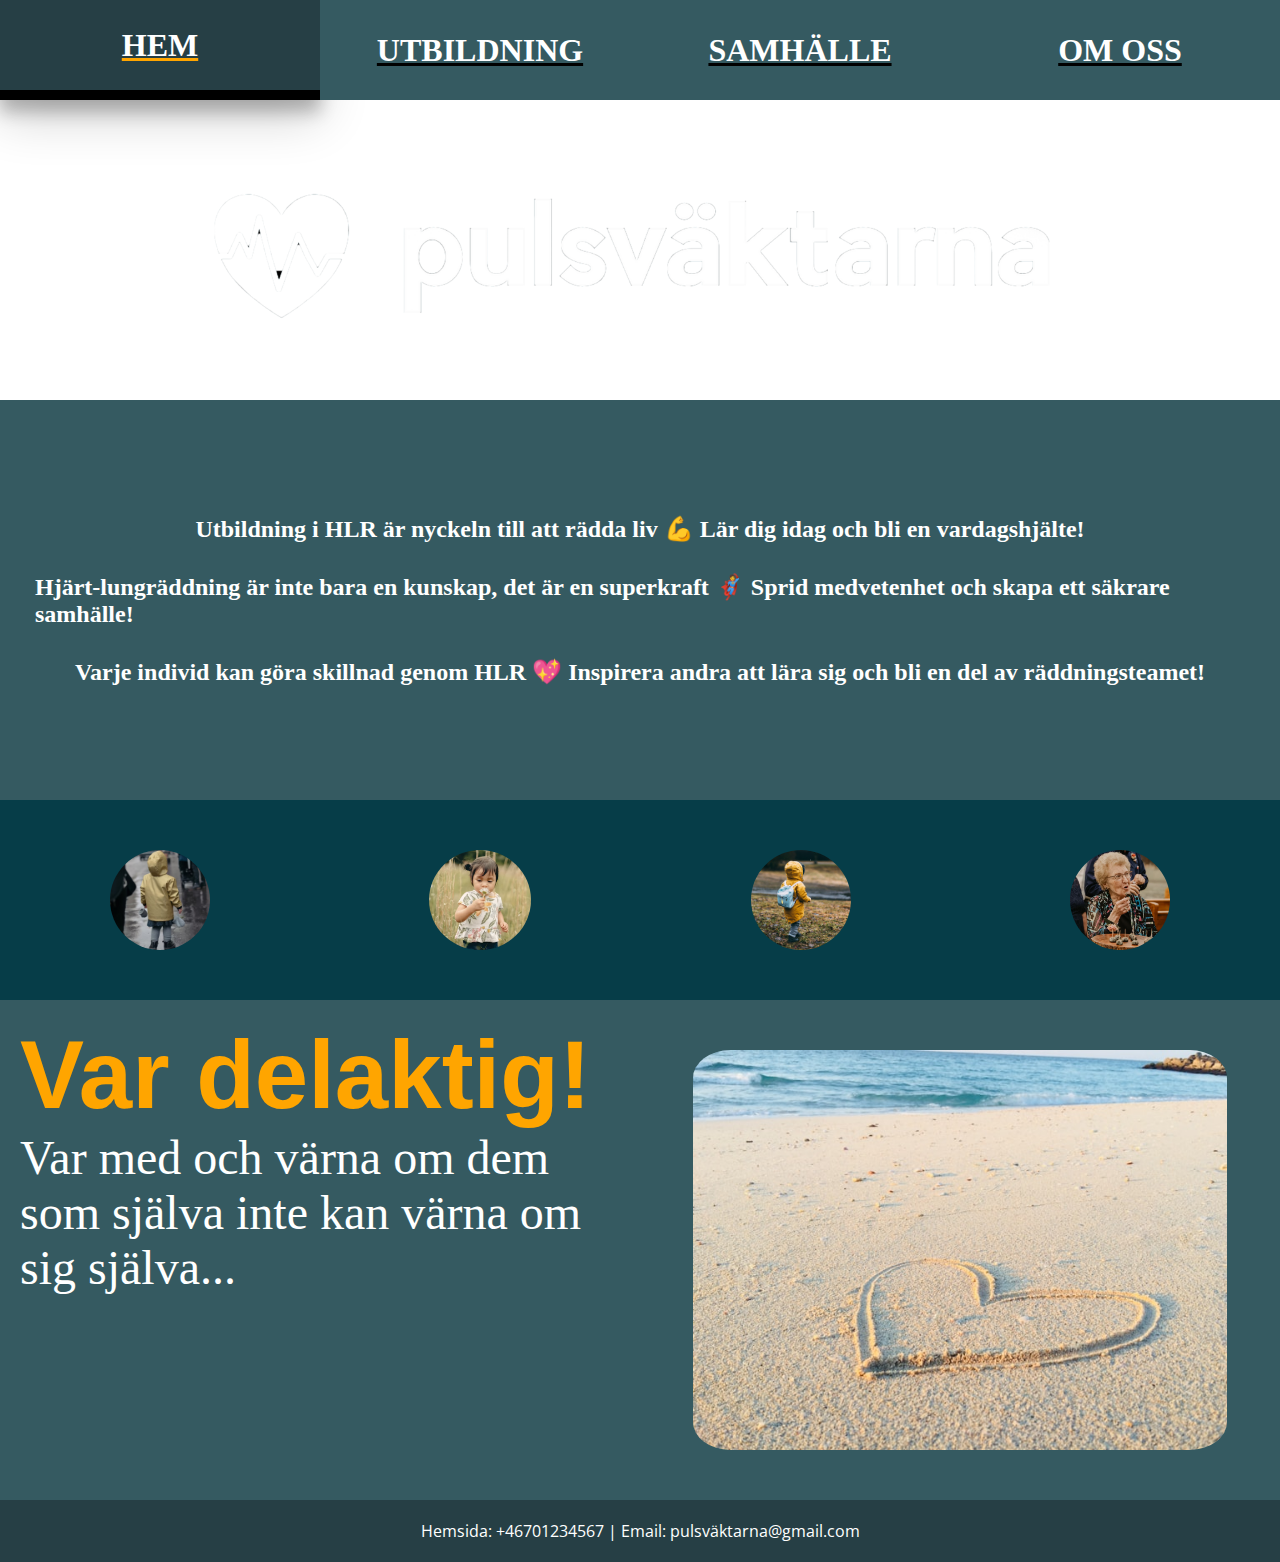
==== commit 3250ce64: "v.21" ====
--- a/index.html
+++ b/index.html
@@ -14,10 +14,10 @@
 <body>
     <nav>
         <ul id="link_list">
-            <li><a href="index.html">Hem</a></li>
-            <li><a href="hlr.html">Utbildning</a></li>
-            <li><a href="din_plikt.html">Samhälle</a></li>
-            <li><a href="om_oss.html">Om oss</a></li>
+            <li class="else"><a href="index.html">Hem</a></li>
+            <li class="else"><a href="hlr.html">Utbildning</a></li>
+            <li class="else"><a href="din_plikt.html">Samhälle</a></li>
+            <li class="else"><a href="om_oss.html">Om oss</a></li>
         </ul>
         <div id="burger">
             <div id="burger_line_1" class="burger_line"></div>
@@ -58,7 +58,7 @@
   
 
     <footer id="footer">
-        <p>Hemsida: +46701234567 | Email: exempel@gmail.com</p>
+        <p>Hemsida: +46701234567 | Email: pulsväktarna@gmail.com</p>
     </footer> 
     
     <script src="js/script.js"></script>
--- a/css/style.css
+++ b/css/style.css
@@ -21,8 +21,17 @@
     color: white;
     text-align: center;
     padding: 20px;
-    bottom: 0;
-    width: 100%;
+    bottom: 0px;
+    width: 100%;
+}
+
+#footer_long {
+    background-color: #263f45;
+    color: white;
+    text-align: center;
+    padding: 20px;
+    bottom: 0px;
+    width: 200%;
 }
 
 #footer p {
@@ -217,7 +226,9 @@
 }
 
 .big_text {
-    color: #ffa500;
+    font-family: "Roboto Condensed", sans-serif;
+    font-weight: 800;
+    color: orange;
     font-size: 2rem;
 }
 
@@ -255,8 +266,13 @@
 }
 
 #intro_7_steg {
-    color: orange;
-    margin: 10px;
+    margin: 0;
+    margin-top: 10%;
+    font-family: "Roboto Condensed", sans-serif;
+    font-weight: 800;
+    color: orange;
+    font-size: 3rem;
+    margin-bottom: 10px;
 
 }
 
@@ -430,7 +446,7 @@
         font-size: 2rem;
     }
     
-    li {
+    .else {
         background-color:#355A61;
         display: flex;
         width: 100%;
@@ -439,7 +455,7 @@
         
     }
 
-    li:hover {
+    .else:hover {
         background-color: #263f45;
         color: white;
         border-bottom: 10px solid black;
@@ -475,11 +491,12 @@
     height: 100vh;
     width: 100%;
     grid-template-columns:1fr 1fr;
-    grid-template-rows: 300px 200px auto;
+    grid-template-rows: 300px 200px 300px 500px;
     grid-template-areas: 
     "rub text"
     "picture2 text"
     "picture2 text"
+    "choose places"
     ;
 }
 
@@ -561,14 +578,14 @@
     width: 100%;
     height: 100%;
     padding: 20px;
-    background-color: #47676d;
+    background-color: #355A61;
 }
 
 #image_section {
     grid-area: image;
     width: 100%;
     height: 100%;
-    background-color: #47676d;
+    background-color: #355A61;
     display: flex;
     justify-content: center;
     align-items: center;
@@ -655,16 +672,15 @@
     list-style-type: circle;
     list-style: none;
 }
-
+I
 
 #intro_7_steg {
+    margin: 0;
     font-family: "Roboto Condensed", sans-serif;
     font-weight: 800;
-    color: orange;
+    color: white;
+    font-size: 6rem;
     margin-bottom: 10px;
-    font-size: 2rem;
-    position: relative;
-    margin-top: 25%;
 }
 
 .steg_7 {
@@ -680,7 +696,54 @@
 }
 
 
-
+#half_left {
+    padding-left: 3%;
+    padding-top: 3%;
+    grid-area: choose;
+    background-color: #3e5a5f;
+    height: 100%;
+    width: 100%;
+    color: white;
+}
+
+#bigger_text {
+    font-size: 1.2rem;
+    padding-top: 2%;
+
+}
+
+#lista_platser {
+    font-size: 1.2rem;
+    padding-top: 2%;
+    padding-bottom: 2%;
+
+}
+
+#half_right {
+    padding-left: 3%;
+    padding-top: 3%;
+    grid-area: places;
+    color: white;
+    background-color: #3e5a5f;
+    height: 100%;
+    width: 100%;
+}
+
+.rub_do {
+    font-family: "Roboto Condensed", sans-serif;
+    font-weight: 800;
+    color: orange;
+    font-size: 2rem
+}
+
+.rub_do_smaller {
+    padding-top: 3%;
+    font-family: "Roboto Condensed", sans-serif;
+    font-weight: 800;
+    color: rgb(199, 131, 5);
+    font-size: 1.2rem
+
+}
 
 
 
@@ -842,6 +905,7 @@
     grid-area: text;
     position: absolute;
     padding-left: 120px;
+    padding-top: 150px;
     right: 0px;
     height: 100%;
     width: 40%;
